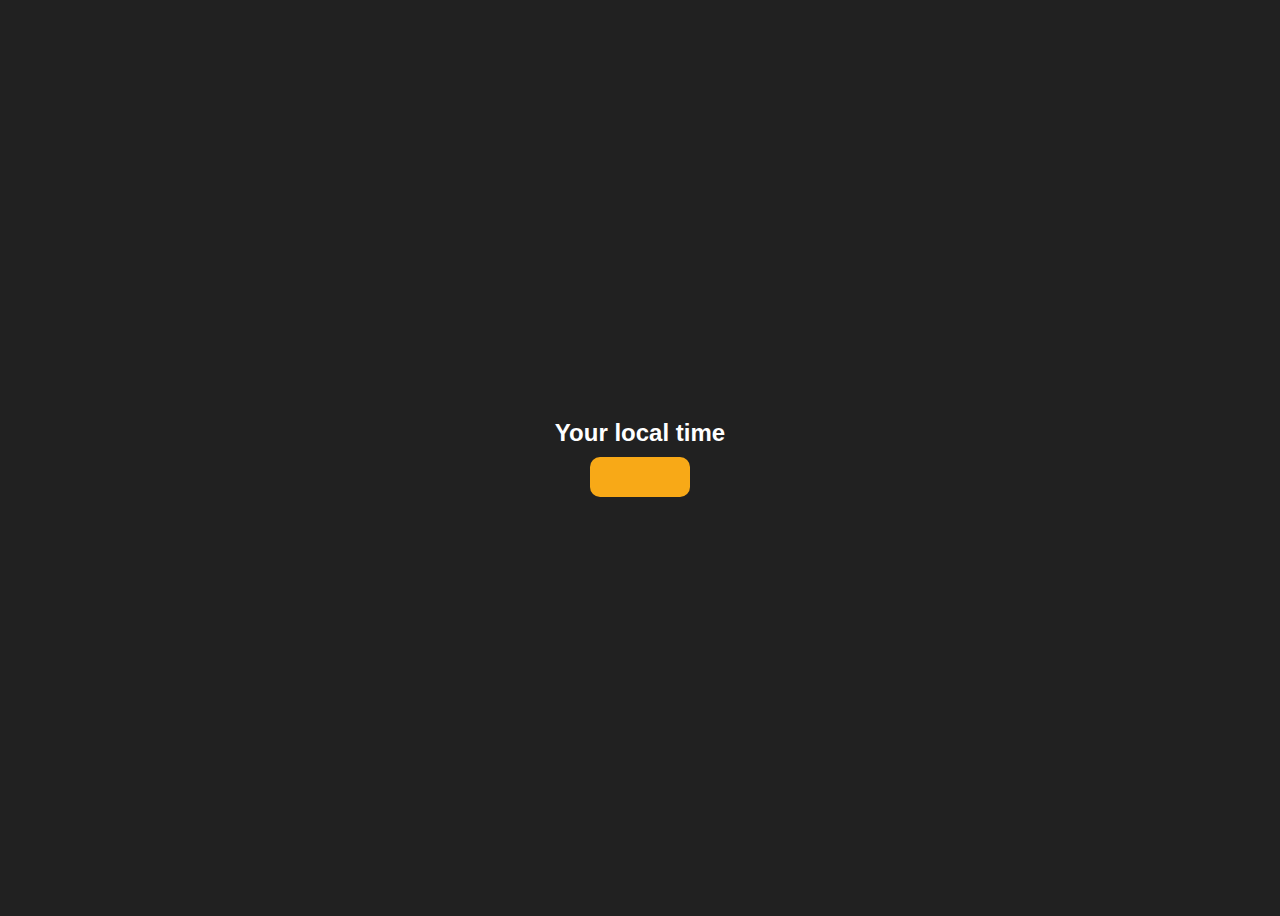
==== Digital Clock/index.html @ 3564776d "28-dec-23" ====
<!DOCTYPE html>
<html lang="en">

<head>
    <meta charset="UTF-8" />
    <meta name="viewport" content="width=device-width, initial-scale=1.0" />
    <meta http-equiv="X-UA-Compatible" content="ie=edge" />
    <!-- <link rel="stylesheet" type="text/css" href="../styles.css" /> -->
    <title>Your Local Time</title>
    <style>
        body {
            background-color: #212121;
            color: #fff;
            font-family: 'Lucida Sans', 'Lucida Sans Regular', 'Lucida Grande', 'Lucida Sans Unicode', Geneva, Verdana, sans-serif;
        }

        .center {
            display: flex;
            height: 100vh;
            justify-content: center;
            align-items: center;
            flex-direction: column;
        }

        #clock {
            font-size: 40px;
            background-color: rgb(248, 169, 23);
            padding: 20px 50px;
            margin-top: 10px;
            border-radius: 10px;
            color: #212121;
            font-weight: 700;
        }

        #banner {
            font-size: x-large;
            font-weight: 700;
        }
    </style>
</head>

<body>
    <div class="center">
        <div id="banner"><span>Your local time</span></div>
        <div id="clock"></div>
    </div>
    <script src="DigitalClock.js"></script>
</body>

</html>
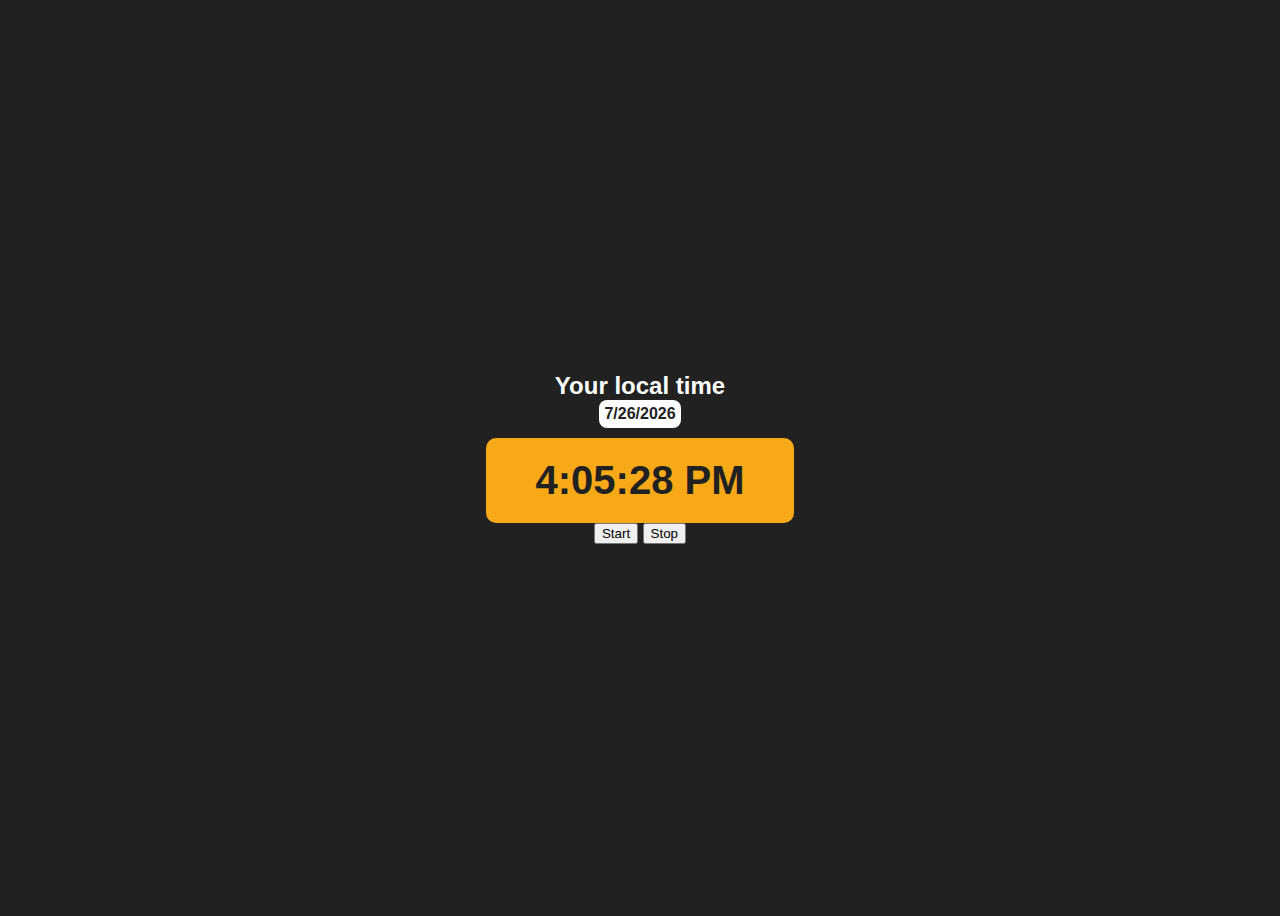
==== commit 2e7c83d4: "Project Aggreator" ====
--- a/Digital Clock/index.html
+++ b/Digital Clock/index.html
@@ -36,14 +36,28 @@
             font-size: x-large;
             font-weight: 700;
         }
+        #DayClock{
+            background-color: #fff;
+            border-radius: 8px;
+            color: #212121;
+            font-weight: 700;
+            padding: 5px;
+            
+        }
     </style>
 </head>
 
 <body>
     <div class="center">
         <div id="banner"><span>Your local time</span></div>
+        <div id="DayClock"></div>
         <div id="clock"></div>
+        <div class="buttonsArea">
+            <button class="btn" id="start">Start</button>
+            <button class="btn" id="stop">Stop</button>
+        </div>
     </div>
+
     <script src="DigitalClock.js"></script>
 </body>
 
